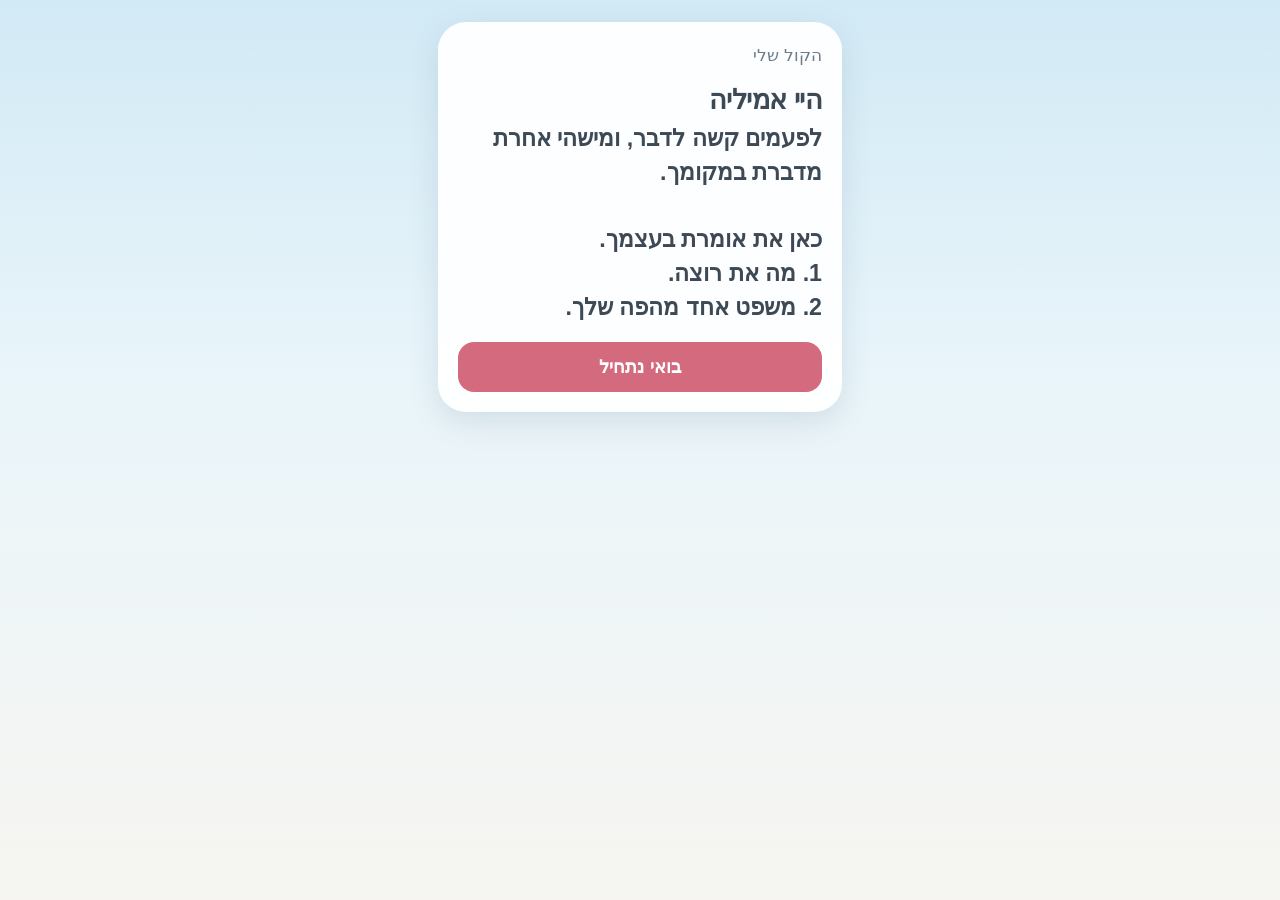
==== emilia.html @ 0a685615 "Drop the turn example so the question stays on the current story." ====
<!doctype html>
<html lang="he" dir="rtl">
<head>
  <meta charset="utf-8" />
  <meta name="viewport" content="width=device-width, initial-scale=1" />
  <title>הקול שלי</title>
  <link rel="stylesheet" href="assets/styles.css?v=3" />
</head>
<body data-hall="voice" data-girl="emilia" data-name="אמיליה">
  <main class="wrap" id="app"></main>
  <script src="assets/scenes.js?v=3"></script>
  <script src="assets/game.js?v=3"></script>
</body>
</html>
---- assets/styles.css ----
:root {
  --sky: #d7eef8;
  --sky-deep: #b9ddf0;
  --ink: #3d4a55;
  --muted: #6d7c88;
  --card: rgba(255,255,255,.92);
  --rose: #d46a7e;
  --rose-dark: #b85268;
  --leaf: #7eae78;
  --gold: #e7c27a;
  --shadow: 0 10px 30px rgba(80, 110, 130, .16);
}
* { box-sizing: border-box; }
html, body { margin: 0; padding: 0; min-height: 100%; }
body {
  font-family: "Segoe UI", "Avenir Next", "Helvetica Neue", Arial, sans-serif;
  color: var(--ink);
  background: #cfe8f4 url("assets/castle.png") center 18% / cover no-repeat fixed;
  direction: rtl;
}
body::before {
  content: "";
  position: fixed;
  inset: 0;
  background: linear-gradient(180deg, rgba(215,238,248,.35), rgba(255,255,255,.55) 42%, rgba(255,248,240,.82));
  pointer-events: none;
}
.wrap {
  position: relative;
  max-width: 440px;
  margin: 0 auto;
  padding: 22px 18px 36px;
  min-height: 100vh;
}
.door-card, .panel {
  background: var(--card);
  border-radius: 28px;
  box-shadow: var(--shadow);
  padding: 22px 20px 20px;
}
h1 {
  font-size: 1.7rem;
  font-weight: 700;
  margin: 0 0 6px;
  letter-spacing: -0.02em;
}
.sub { color: var(--muted); font-size: 1.05rem; margin: 0 0 16px; line-height: 1.45; }
.scene {
  font-size: 1.45rem;
  line-height: 1.45;
  margin: 0 0 18px;
  font-weight: 650;
}
label, .ask {
  display: block;
  font-size: 1.15rem;
  margin: 0 0 8px;
  font-weight: 650;
}
textarea, input[type="text"], input[type="password"] {
  width: 100%;
  border: 0;
  background: #f4f7f8;
  border-radius: 16px;
  padding: 14px 14px;
  font: inherit;
  font-size: 1.15rem;
  color: var(--ink);
  resize: none;
}
textarea { min-height: 92px; }
.chips { display: flex; flex-wrap: wrap; gap: 8px; margin: 0 0 12px; }
.chip {
  border: 0;
  background: #eef5f2;
  color: var(--ink);
  border-radius: 999px;
  padding: 10px 14px;
  font: inherit;
  font-size: 1.05rem;
}
.chip.on { background: #dcecda; outline: 2px solid var(--leaf); }
.row { display: flex; flex-direction: column; gap: 10px; margin-top: 16px; }
button.primary, button.ghost, button.quiet {
  border: 0;
  border-radius: 16px;
  padding: 14px 16px;
  font: inherit;
  font-size: 1.15rem;
  font-weight: 700;
}
button.primary { background: var(--rose); color: white; }
button.ghost { background: #eef3f6; color: var(--ink); }
button.quiet { background: transparent; color: var(--muted); font-weight: 600; }
.note {
  background: #fff8ea;
  border-radius: 18px;
  padding: 14px 16px;
  font-size: 1.2rem;
  line-height: 1.45;
}
.tiny { color: var(--muted); font-size: .95rem; margin-top: 14px; line-height: 1.4; }
.visit {
  border-top: 1px solid #e6eef2;
  padding: 12px 0;
}
.visit strong { display: block; margin-bottom: 4px; }
.flag { color: var(--rose-dark); font-weight: 700; }
.index-only { text-align: center; padding-top: 18vh; }
@media (max-width: 380px) {
  .scene { font-size: 1.3rem; }
}
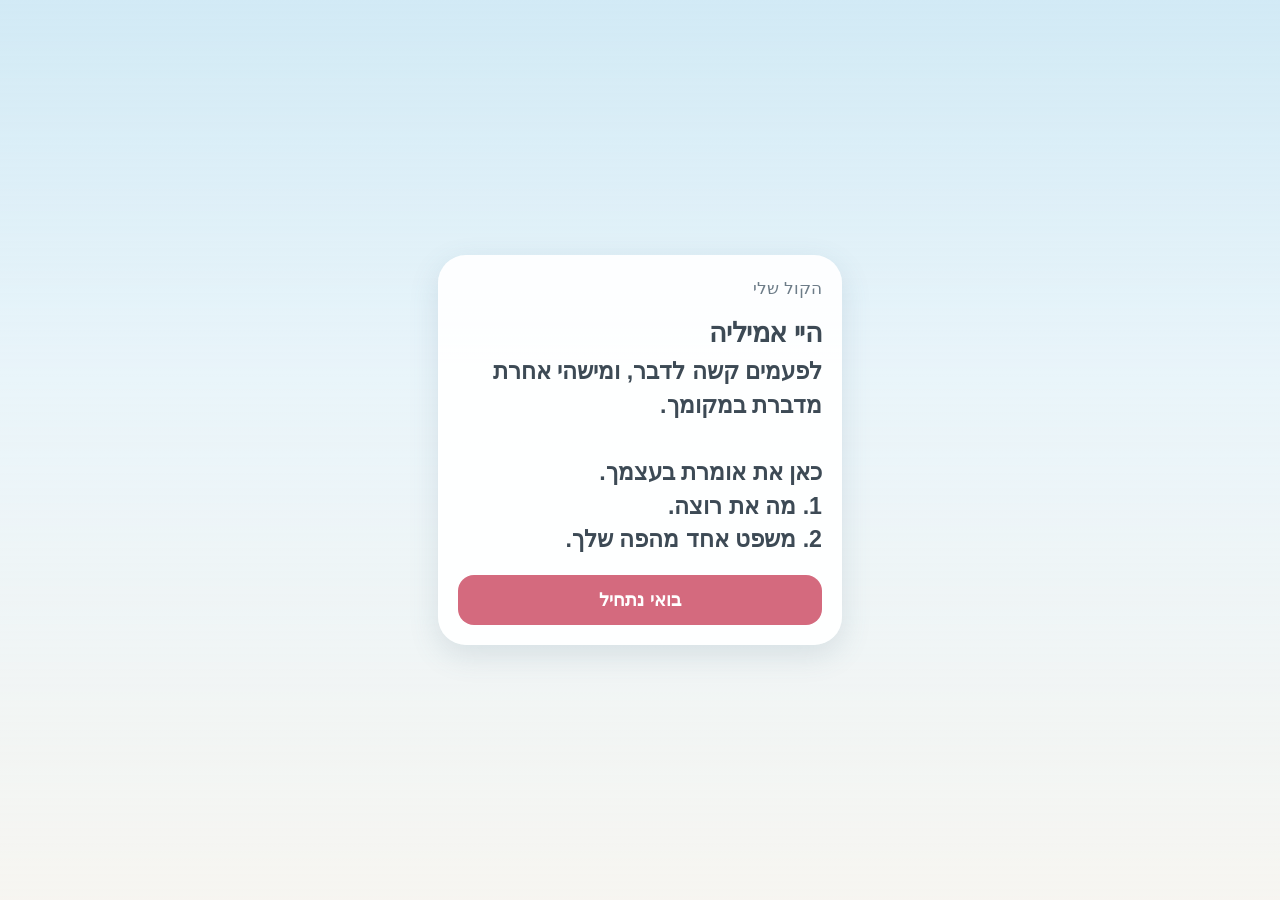
==== commit a5f1321c: "Center the card and show a picture that matches the story." ====
--- a/emilia.html
+++ b/emilia.html
@@ -4,11 +4,11 @@
   <meta charset="utf-8" />
   <meta name="viewport" content="width=device-width, initial-scale=1" />
   <title>הקול שלי</title>
-  <link rel="stylesheet" href="assets/styles.css?v=3" />
+  <link rel="stylesheet" href="assets/styles.css?v=5" />
 </head>
 <body data-hall="voice" data-girl="emilia" data-name="אמיליה">
   <main class="wrap" id="app"></main>
-  <script src="assets/scenes.js?v=3"></script>
-  <script src="assets/game.js?v=3"></script>
+  <script src="assets/scenes.js?v=5"></script>
+  <script src="assets/game.js?v=5"></script>
 </body>
 </html>
--- a/assets/styles.css
+++ b/assets/styles.css
@@ -30,9 +30,25 @@
   position: relative;
   max-width: 440px;
   margin: 0 auto;
-  padding: 22px 18px 36px;
+  padding: 22px 18px;
   min-height: 100vh;
+  display: flex;
+  align-items: center;
+  justify-content: center;
 }
+.panel { width: 100%; }
+.art {
+  height: 132px;
+  border-radius: 20px;
+  background: linear-gradient(180deg, #e7f5fb, #f7fbf4);
+  margin: 0 0 14px;
+  display: flex;
+  align-items: center;
+  justify-content: center;
+  overflow: hidden;
+}
+.art svg { width: 100%; height: 132px; }
+.index-only { text-align: center; padding-top: 0; }
 .door-card, .panel {
   background: var(--card);
   border-radius: 28px;
@@ -107,7 +123,6 @@
 }
 .visit strong { display: block; margin-bottom: 4px; }
 .flag { color: var(--rose-dark); font-weight: 700; }
-.index-only { text-align: center; padding-top: 18vh; }
 @media (max-width: 380px) {
   .scene { font-size: 1.3rem; }
 }
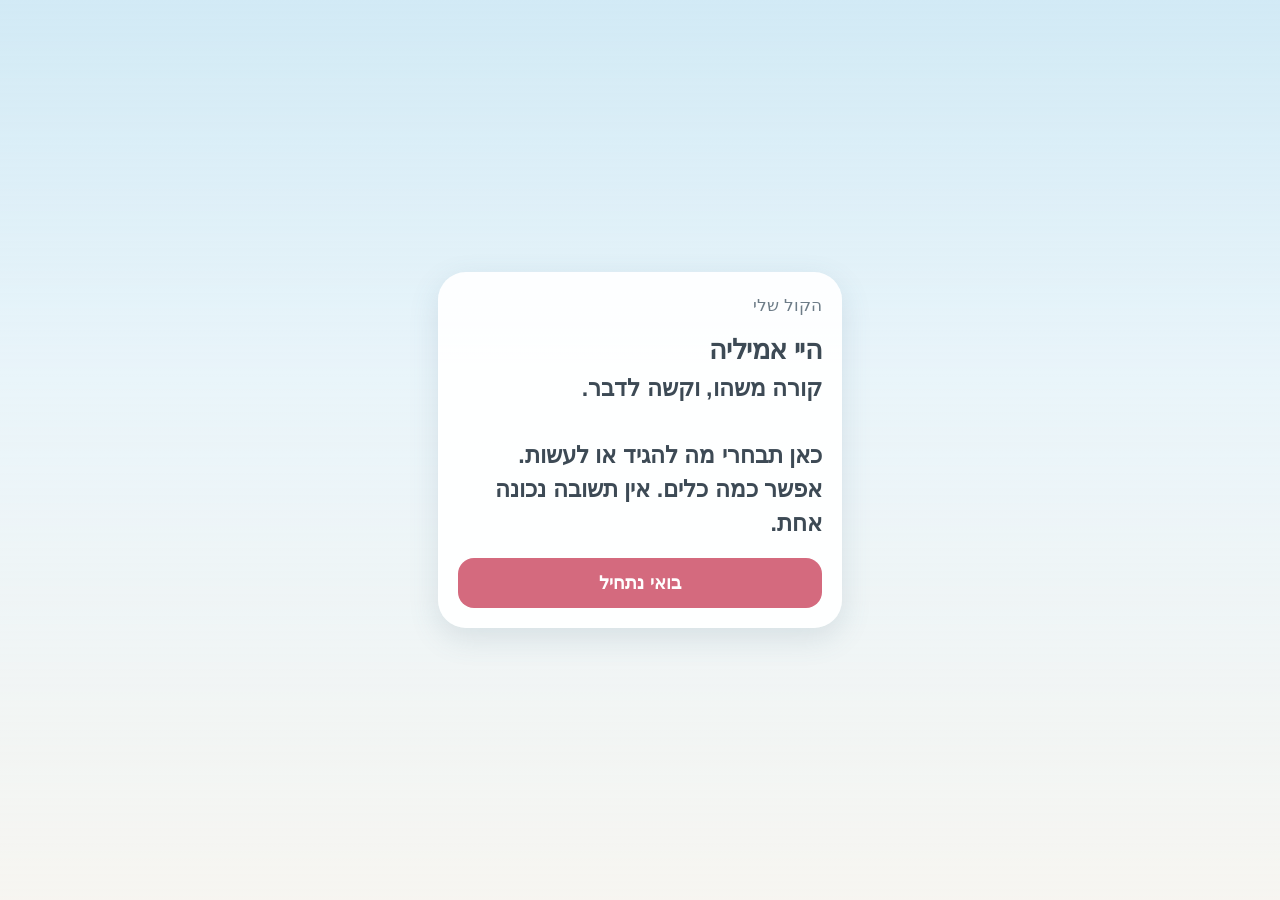
==== commit d82fcd11: "Show several real coping tools for each story so the girls can choose, not invent from a blank." ====
--- a/emilia.html
+++ b/emilia.html
@@ -4,11 +4,11 @@
   <meta charset="utf-8" />
   <meta name="viewport" content="width=device-width, initial-scale=1" />
   <title>הקול שלי</title>
-  <link rel="stylesheet" href="assets/styles.css?v=5" />
+  <link rel="stylesheet" href="assets/styles.css?v=7" />
 </head>
 <body data-hall="voice" data-girl="emilia" data-name="אמיליה">
   <main class="wrap" id="app"></main>
-  <script src="assets/scenes.js?v=5"></script>
-  <script src="assets/game.js?v=5"></script>
+  <script src="assets/scenes.js?v=7"></script>
+  <script src="assets/game.js?v=7"></script>
 </body>
 </html>
--- a/assets/styles.css
+++ b/assets/styles.css
@@ -126,3 +126,18 @@
 @media (max-width: 380px) {
   .scene { font-size: 1.3rem; }
 }
+
+.choice {
+  display: block;
+  width: 100%;
+  text-align: right;
+  background: #eef5f2;
+  color: var(--ink);
+  border: 0;
+  border-radius: 16px;
+  padding: 12px 14px;
+  font: inherit;
+  font-size: 1.05rem;
+  line-height: 1.35;
+}
+.choice.on { background: #dcecda; outline: 2px solid var(--leaf); }
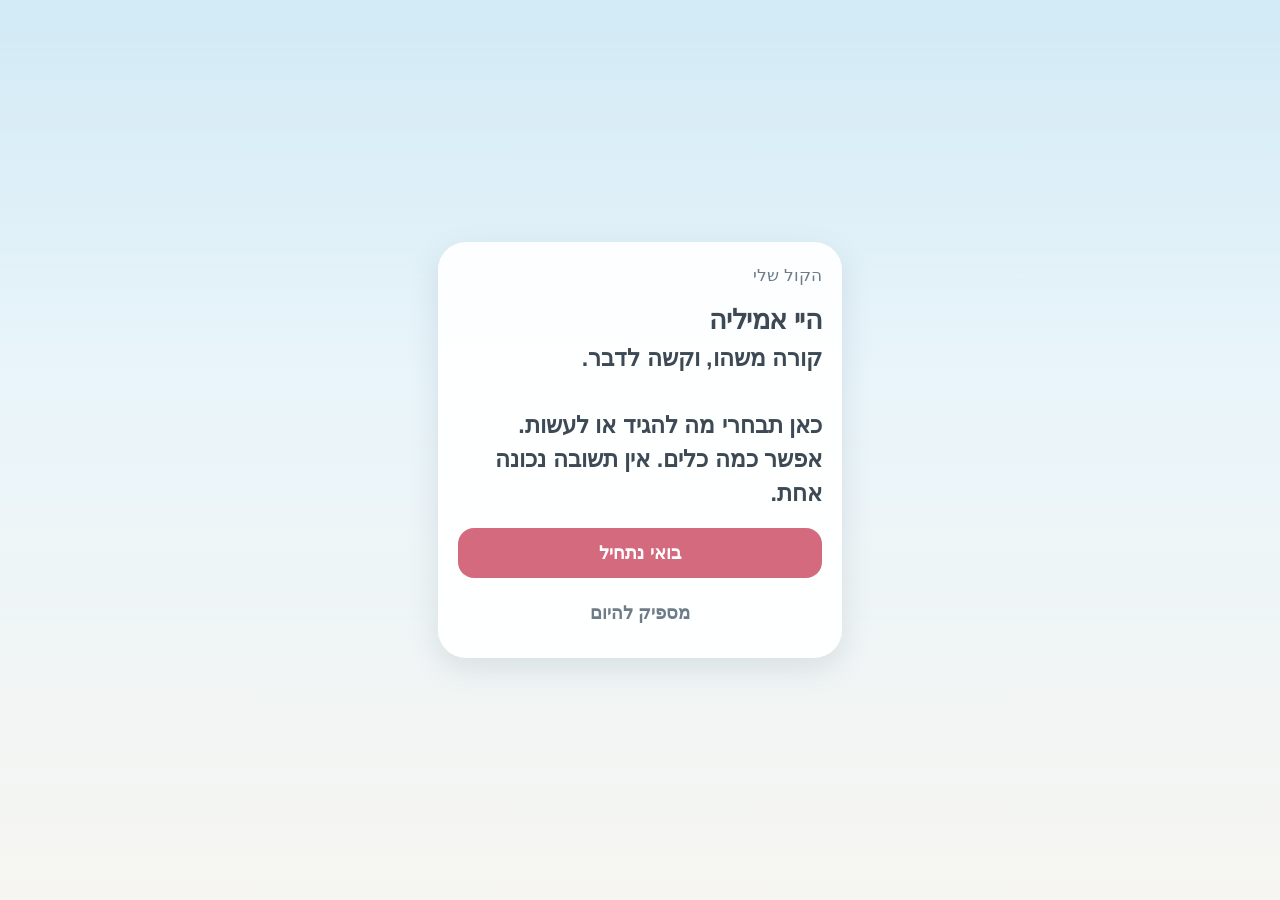
==== commit 14da6f85: "Let each girl stop for today, and end the session after ten stories." ====
--- a/emilia.html
+++ b/emilia.html
@@ -4,11 +4,11 @@
   <meta charset="utf-8" />
   <meta name="viewport" content="width=device-width, initial-scale=1" />
   <title>הקול שלי</title>
-  <link rel="stylesheet" href="assets/styles.css?v=7" />
+  <link rel="stylesheet" href="assets/styles.css?v=8" />
 </head>
 <body data-hall="voice" data-girl="emilia" data-name="אמיליה">
   <main class="wrap" id="app"></main>
-  <script src="assets/scenes.js?v=7"></script>
-  <script src="assets/game.js?v=7"></script>
+  <script src="assets/scenes.js?v=8"></script>
+  <script src="assets/game.js?v=8"></script>
 </body>
 </html>
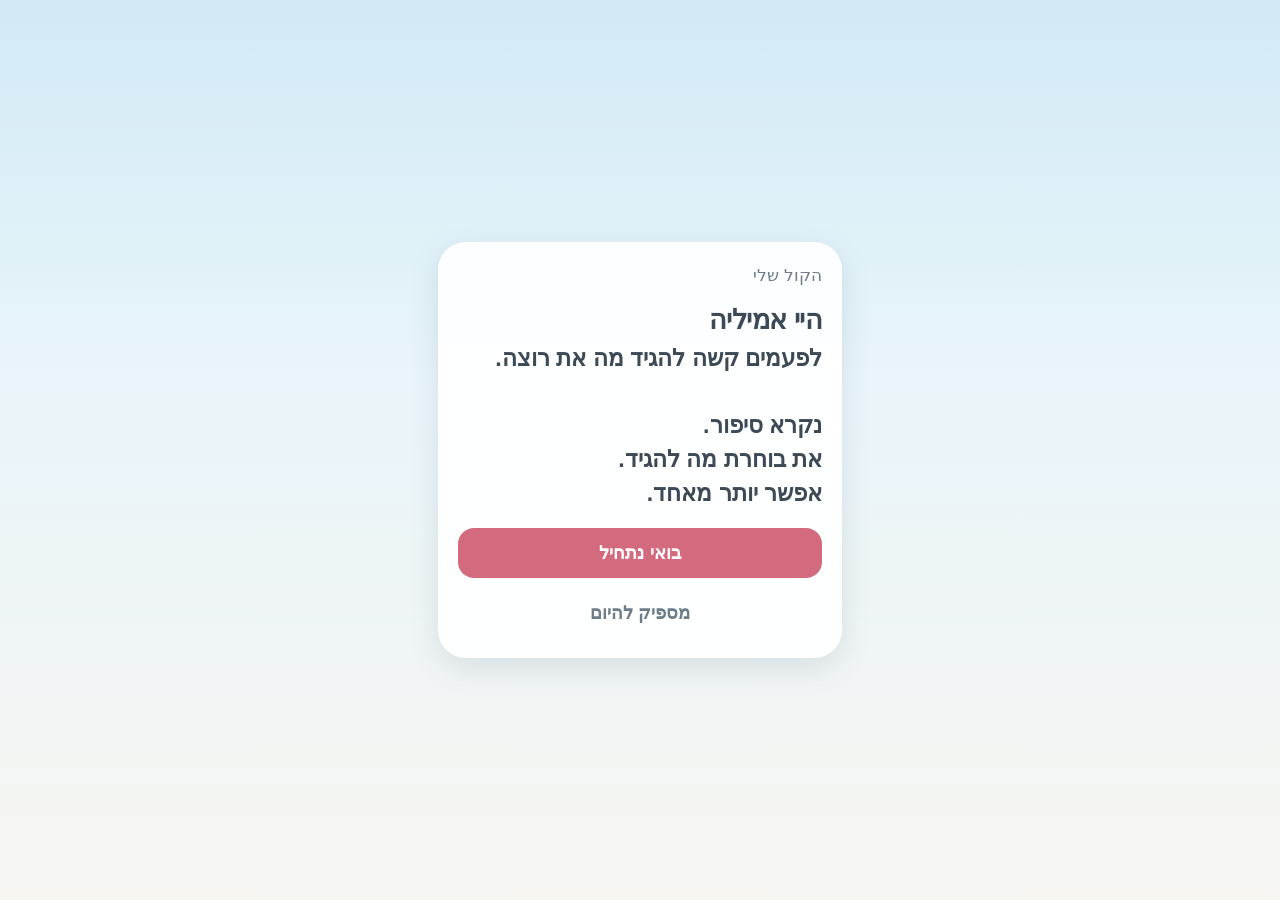
==== commit 6a3f638c: "Simplify the opening so a child can follow it." ====
--- a/emilia.html
+++ b/emilia.html
@@ -4,11 +4,11 @@
   <meta charset="utf-8" />
   <meta name="viewport" content="width=device-width, initial-scale=1" />
   <title>הקול שלי</title>
-  <link rel="stylesheet" href="assets/styles.css?v=8" />
+  <link rel="stylesheet" href="assets/styles.css?v=9" />
 </head>
 <body data-hall="voice" data-girl="emilia" data-name="אמיליה">
   <main class="wrap" id="app"></main>
-  <script src="assets/scenes.js?v=8"></script>
-  <script src="assets/game.js?v=8"></script>
+  <script src="assets/scenes.js?v=9"></script>
+  <script src="assets/game.js?v=9"></script>
 </body>
 </html>
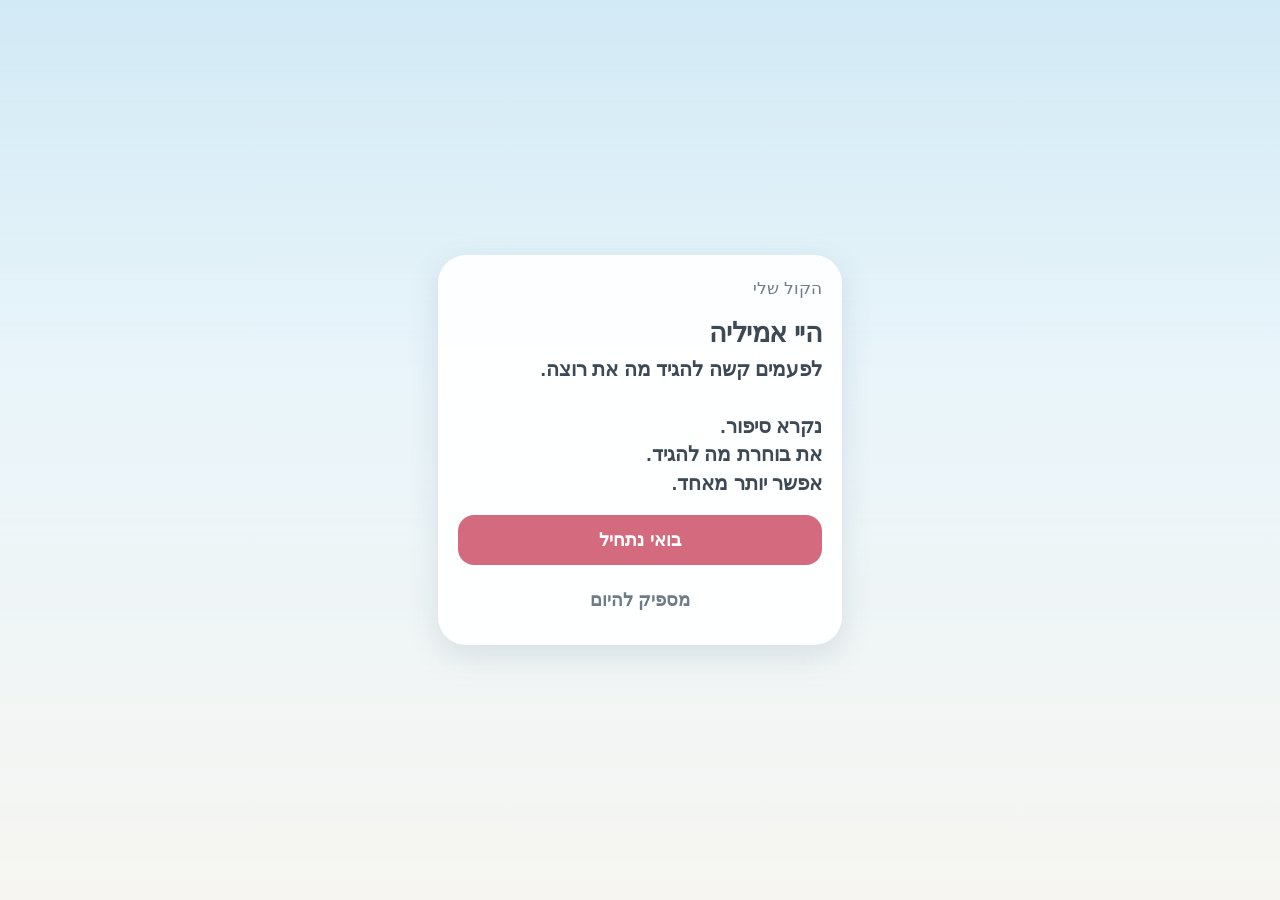
==== commit dda380c1: "Give every story two or three simple sentences so the situation is clear." ====
--- a/emilia.html
+++ b/emilia.html
@@ -4,11 +4,11 @@
   <meta charset="utf-8" />
   <meta name="viewport" content="width=device-width, initial-scale=1" />
   <title>הקול שלי</title>
-  <link rel="stylesheet" href="assets/styles.css?v=9" />
+  <link rel="stylesheet" href="assets/styles.css?v=10" />
 </head>
 <body data-hall="voice" data-girl="emilia" data-name="אמיליה">
   <main class="wrap" id="app"></main>
-  <script src="assets/scenes.js?v=9"></script>
-  <script src="assets/game.js?v=9"></script>
+  <script src="assets/scenes.js?v=10"></script>
+  <script src="assets/game.js?v=10"></script>
 </body>
 </html>
--- a/assets/styles.css
+++ b/assets/styles.css
@@ -63,7 +63,7 @@
 }
 .sub { color: var(--muted); font-size: 1.05rem; margin: 0 0 16px; line-height: 1.45; }
 .scene {
-  font-size: 1.45rem;
+  font-size: 1.22rem;
   line-height: 1.45;
   margin: 0 0 18px;
   font-weight: 650;
